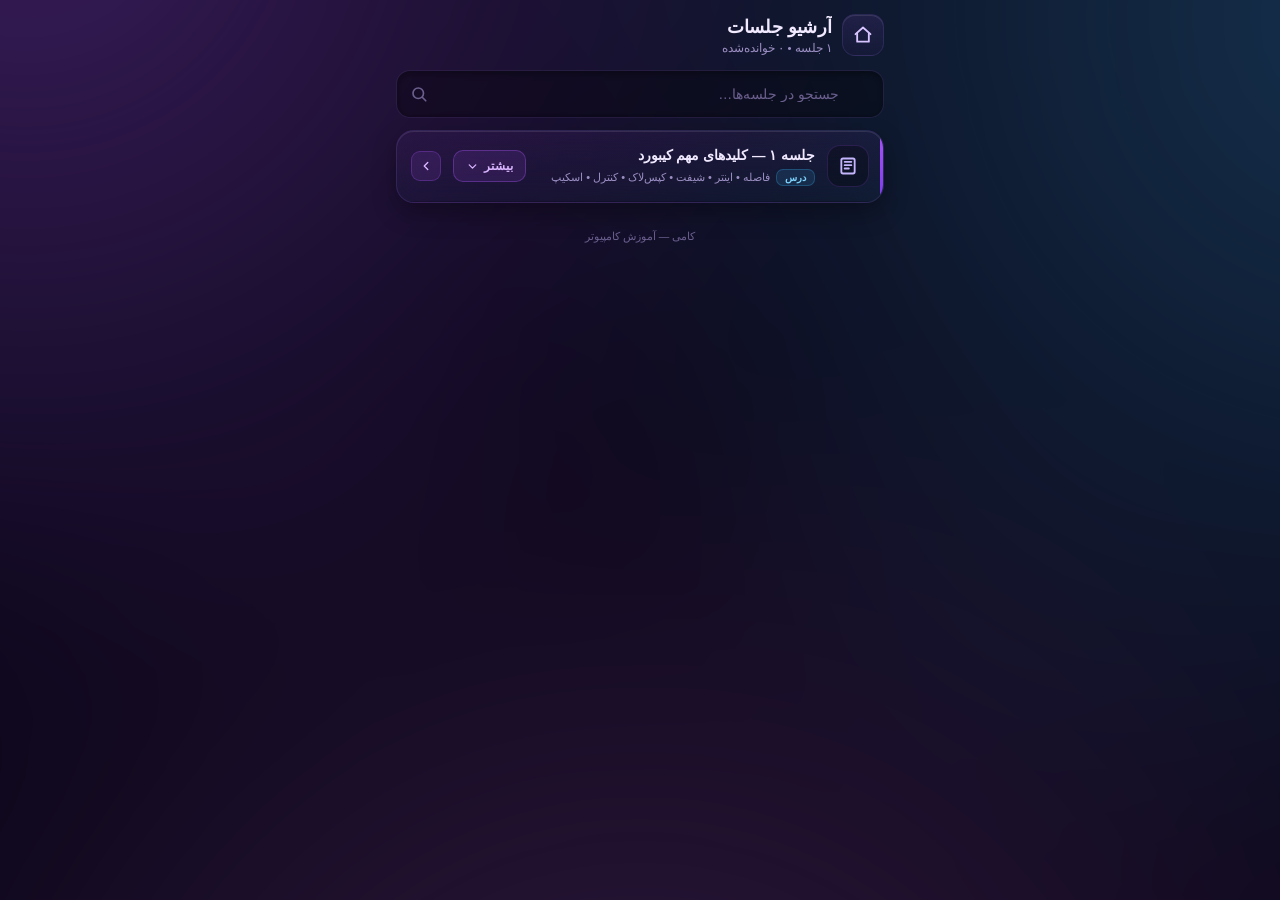
==== B/index.html @ eca8e125 "Create index.html" ====
<!DOCTYPE html>
<html lang="fa" dir="rtl">
<head>
<meta charset="UTF-8">
<meta name="viewport" content="width=device-width, initial-scale=1.0, maximum-scale=1.0, user-scalable=no, viewport-fit=cover">
<meta name="theme-color" content="#0a0618">
<title>آرشیو جلسات — کامی</title>
<style>
:root{
    --bg:#0a0618;
    --stroke:rgba(168,130,255,.14);
    --text:#f0e9ff;
    --muted:#9b8ec2;
    --dim:#6b5f8e;
    --purple:#a855f7;
    --blue:#38bdf8;
    --pink:#e879f9;
    --green:#4ade80;
    --shadow:0 18px 44px rgba(88,28,135,.45);
}

*{
    margin:0; padding:0; box-sizing:border-box;
    -webkit-tap-highlight-color:transparent;
    user-select:none; -webkit-user-select:none;
}

html,body{
    width:100%; min-height:100%;
    overscroll-behavior:none;
}

body{
    font-family:Tahoma,"Segoe UI",Arial,sans-serif;
    direction:rtl;
    color:var(--text);
    background:var(--bg);
    position:relative;
    overflow-x:hidden;
    padding-bottom:32px;
}

body::before{
    content:'';
    position:fixed;
    inset:-25%;
    z-index:0;
    pointer-events:none;
    background:
        radial-gradient(circle at 18% 8%,  rgba(168,85,247,.30), rgba(0,0,0,0) 42%),
        radial-gradient(circle at 88% 18%, rgba(56,189,248,.24), rgba(0,0,0,0) 44%),
        radial-gradient(circle at 50% 108%, rgba(232,121,249,.18), rgba(0,0,0,0) 52%);
    filter:blur(70px);
    animation:aurora 22s ease-in-out infinite alternate;
}
@keyframes aurora{
    0%{ transform:translate3d(0,0,0) scale(1); }
    100%{ transform:translate3d(-3%,3%,0) scale(1.08); }
}

.wrap{
    position:relative;
    z-index:1;
    max-width:520px;
    margin:0 auto;
    padding:14px 16px 40px;
}

/* هدر */
.top{
    display:flex;
    align-items:center;
    gap:10px;
    margin-bottom:14px;
}

.home-btn{
    width:42px; height:42px;
    border-radius:13px;
    border:1px solid var(--stroke);
    background:linear-gradient(180deg, rgba(168,85,247,.12), rgba(168,85,247,.04));
    backdrop-filter:blur(16px);
    -webkit-backdrop-filter:blur(16px);
    box-shadow:inset 0 1px 0 rgba(255,255,255,.10);
    color:#d8c5ff;
    cursor:pointer;
    display:grid; place-items:center;
    flex:0 0 auto;
    transition:transform .14s ease, background .2s;
}
.home-btn:active{ transform:scale(.94); background:rgba(168,85,247,.22); }
.home-btn svg{ width:20px; height:20px; }

.title-block{ flex:1; min-width:0; }
.title-block h1{
    font-size:18px;
    font-weight:bold;
    letter-spacing:.2px;
    margin-bottom:3px;
    white-space:nowrap;
    overflow:hidden;
    text-overflow:ellipsis;
}
.title-block .sub{
    font-size:11.5px;
    color:var(--muted);
}

/* جستجو */
.search{
    position:relative;
    margin-bottom:12px;
}
.search input{
    width:100%;
    height:48px;
    border-radius:14px;
    border:1px solid var(--stroke);
    background:rgba(0,0,0,.30);
    color:var(--text);
    font-family:inherit;
    font-size:14px;
    padding:0 44px 0 14px;
    outline:none;
    transition:border-color .2s, background .2s;
    box-shadow:inset 0 2px 8px rgba(0,0,0,.4);
}
.search input:focus{
    border-color:rgba(168,85,247,.6);
    background:rgba(0,0,0,.4);
}
.search input::placeholder{ color:var(--dim); }
.search svg{
    position:absolute;
    left:14px; top:50%;
    transform:translateY(-50%);
    width:18px; height:18px;
    stroke:var(--dim);
    fill:none;
    stroke-width:2.2;
    stroke-linecap:round;
    stroke-linejoin:round;
    pointer-events:none;
}

/* لیست */
.list{
    display:flex;
    flex-direction:column;
    gap:9px;
}

.entry{
    position:relative;
    border-radius:18px;
    border:1px solid var(--stroke);
    background:linear-gradient(180deg, rgba(168,85,247,.08), rgba(56,189,248,.03));
    backdrop-filter:blur(18px);
    -webkit-backdrop-filter:blur(18px);
    box-shadow:0 10px 24px rgba(0,0,0,.32), inset 0 1px 0 rgba(255,255,255,.10);
    overflow:hidden;
    transition:border-color .2s, background .2s;
}
.entry::before{
    content:'';
    position:absolute;
    right:0; top:0; bottom:0;
    width:3px;
    background:linear-gradient(180deg,#a855f7,#7c3aed);
}
.entry.read{ opacity:.72; }
.entry.read::after{
    content:'✓';
    position:absolute;
    top:12px; left:12px;
    width:20px; height:20px;
    display:grid; place-items:center;
    border-radius:50%;
    background:rgba(74,222,128,.18);
    border:1px solid rgba(74,222,128,.45);
    color:var(--green);
    font-size:11px;
    font-weight:bold;
    z-index:2;
}

.entry-row{
    display:flex;
    align-items:center;
    gap:12px;
    padding:14px;
}

.entry-icon{
    flex:0 0 auto;
    width:42px; height:42px;
    border-radius:13px;
    display:grid; place-items:center;
    background:rgba(0,0,0,.28);
    border:1px solid rgba(168,85,247,.18);
    color:#c4b5fd;
}
.entry-icon svg{
    width:20px; height:20px;
    stroke:currentColor;
    fill:none;
    stroke-width:2.2;
    stroke-linecap:round;
    stroke-linejoin:round;
}

.entry-body{ flex:1; min-width:0; }
.entry-title{
    font-size:13.5px;
    font-weight:bold;
    line-height:1.5;
    margin-bottom:3px;
    overflow:hidden;
    text-overflow:ellipsis;
    white-space:nowrap;
}
.entry-meta{
    font-size:11px;
    color:var(--muted);
    display:flex;
    align-items:center;
    gap:6px;
    flex-wrap:wrap;
}
.entry-meta .pill{
    padding:2px 8px;
    border-radius:7px;
    background:rgba(56,189,248,.12);
    border:1px solid rgba(56,189,248,.25);
    color:#7dd3fc;
    font-size:9.5px;
    font-weight:bold;
}

/* دکمه‌ی بیشتر */
.more-btn{
    flex:0 0 auto;
    min-height:32px;
    padding:0 12px;
    border-radius:10px;
    border:1px solid rgba(168,85,247,.35);
    background:rgba(168,85,247,.12);
    color:#d8b4fe;
    font-family:inherit;
    font-size:11.5px;
    font-weight:bold;
    cursor:pointer;
    display:flex;
    align-items:center;
    gap:5px;
    transition:transform .14s ease, background .2s;
}
.more-btn:active{ transform:scale(.95); background:rgba(168,85,247,.26); }
.more-btn svg{
    width:13px; height:13px;
    stroke:currentColor;
    fill:none;
    stroke-width:2.4;
    stroke-linecap:round;
    stroke-linejoin:round;
    transition:transform .2s;
}
.more-btn.open svg{ transform:rotate(180deg); }

.entry-go{
    flex:0 0 auto;
    width:30px; height:30px;
    border-radius:9px;
    display:grid; place-items:center;
    background:rgba(168,85,247,.12);
    border:1px solid rgba(168,85,247,.28);
    color:#d8b4fe;
    text-decoration:none;
    cursor:pointer;
    transition:transform .14s ease, background .2s;
}
.entry-go:active{ transform:scale(.92); background:rgba(168,85,247,.26); }
.entry-go svg{
    width:14px; height:14px;
    stroke:currentColor;
    fill:none;
    stroke-width:2.4;
    stroke-linecap:round;
    stroke-linejoin:round;
}

/* بخش «بیشتر» */
.entry-more{
    max-height:0;
    overflow:hidden;
    transition:max-height .35s cubic-bezier(.2,.9,.3,1);
    background:rgba(0,0,0,.18);
    border-top:1px solid transparent;
}
.entry.open .entry-more{
    max-height:400px;
    border-top-color:rgba(168,85,247,.16);
}
.entry-more-inner{
    padding:12px 14px 14px;
    font-size:12px;
    color:var(--muted);
    line-height:1.95;
}
.entry-more-inner b{ color:#f0abfc; font-weight:bold; }
.entry-more-inner .tags{
    display:flex;
    flex-wrap:wrap;
    gap:5px;
    margin-top:9px;
}
.entry-more-inner .tags span{
    font-size:10px;
    padding:3px 9px;
    border-radius:7px;
    background:rgba(168,85,247,.12);
    border:1px solid rgba(168,85,247,.26);
    color:#d8b4fe;
}

/* خالی */
.empty{
    text-align:center;
    color:var(--muted);
    font-size:13.5px;
    padding:50px 22px;
    line-height:2.1;
}
.empty .big{ font-size:42px; display:block; margin-bottom:10px; opacity:.5; }

/* فوتر */
.foot{
    text-align:center;
    font-size:10.5px;
    color:var(--dim);
    margin-top:24px;
    line-height:1.9;
}
</style>
</head>
<body>

<div class="wrap">

    <div class="top">
        <button class="home-btn" id="homeBtn" title="خانه">
            <svg viewBox="0 0 24 24" fill="none" stroke="currentColor" stroke-width="2.2" stroke-linecap="round" stroke-linejoin="round">
                <path d="M3 11l9-8 9 8"/>
                <path d="M5 10v10h14V10"/>
            </svg>
        </button>
        <div class="title-block">
            <h1>آرشیو جلسات</h1>
            <div class="sub" id="subLine">—</div>
        </div>
    </div>

    <div class="search">
        <input id="q" type="text" placeholder="جستجو در جلسه‌ها…" autocomplete="off" spellcheck="false">
        <svg viewBox="0 0 24 24">
            <circle cx="11" cy="11" r="7"/>
            <path d="M21 21l-4.3-4.3"/>
        </svg>
    </div>

    <div class="list" id="list"></div>

    <div class="foot">کامی — آموزش کامپیوتر</div>

</div>

<script>
/* ============================================================
   داده‌های آرشیو — فقط همین بخش را برای هر جلسه‌ی جدید ویرایش کن
   ============================================================ */

var ARCHIVE = [
    {
        id:    1,
        title: 'جلسه ۱ — کلیدهای مهم کیبورد',
        file:  '../1-5.html',
        note:  'فاصله • اینتر • شیفت • کپس‌لاک • کنترل • اسکیپ',
        desc:  'در این جلسه با مهم‌ترین کلیدهای کیبورد آشنا می‌شوی: <b>فاصله</b> برای فاصله‌گذاری، <b>اینتر</b> برای رفتن به خط بعد، <b>شیفت</b> برای حروف بزرگ، <b>کپس‌لاک</b> برای قفل کردن حروف بزرگ، <b>کنترل</b> برای میان‌برها و <b>اسکیپ</b> برای لغو کار.',
        tags:  ['کیبورد', 'مقدماتی', 'کلیدهای اصلی']
    }
    /* نمونه‌ی اضافه کردن جلسه‌ی بعدی:
    ,
    {
        id:    2,
        title: 'جلسه ۲ — ماوس',
        file:  '../1-6.html',
        note:  'کلیک چپ • کلیک راست • اسکرول',
        desc:  'در این جلسه یاد می‌گیری ماوس چطور کار می‌کند و هر کلیک چه کاری انجام می‌دهد.',
        tags:  ['ماوس', 'مقدماتی']
    }
    */
];

/* ============================================================
   وضعیت خوانده‌شده (localStorage)
   ============================================================ */

var READ_KEY = 'kami_archive_read_v1';

function loadRead(){
    try{
        var raw = localStorage.getItem(READ_KEY);
        if(!raw) return {};
        var o = JSON.parse(raw);
        return (o && typeof o === 'object') ? o : {};
    }catch(e){ return {}; }
}

function saveRead(obj){
    try{ localStorage.setItem(READ_KEY, JSON.stringify(obj)); }catch(e){}
}

var READ = loadRead();

/* ============================================================
   ابزار
   ============================================================ */

var FA = ['۰','۱','۲','۳','۴','۵','۶','۷','۸','۹'];
function fa(n){ return String(n).replace(/[0-9]/g, function(d){ return FA[+d]; }); }

function el(id){ return document.getElementById(id); }

function escapeHtml(s){
    return String(s == null ? '' : s)
        .replace(/&/g,'&amp;')
        .replace(/</g,'&lt;')
        .replace(/>/g,'&gt;')
        .replace(/"/g,'&quot;');
}

function vibrate(p){
    if(navigator.vibrate){ try{ navigator.vibrate(p); }catch(e){} }
}

/* ============================================================
   وضعیت UI
   ============================================================ */

var state = {
    q: ''
};

/* ============================================================
   فیلتر
   ============================================================ */

function filtered(){
    var q = state.q.trim().toLowerCase();
    if(!q) return ARCHIVE.slice();

    return ARCHIVE.filter(function(item){
        var hay = (item.title + ' ' + (item.note || '') + ' ' + (item.desc || '')).toLowerCase();
        return hay.indexOf(q) !== -1;
    });
}

/* ============================================================
   آیکون‌ها
   ============================================================ */

var ICON = {
    lesson: '<svg viewBox="0 0 24 24"><path d="M4 5a2 2 0 012-2h12a2 2 0 012 2v14a2 2 0 01-2 2H6a2 2 0 01-2-2z"/><path d="M8 7h8M8 11h8M8 15h5"/></svg>',
    go:     '<svg viewBox="0 0 24 24"><path d="M15 6l-6 6 6 6"/></svg>',
    chev:   '<svg viewBox="0 0 24 24"><path d="M6 9l6 6 6-6"/></svg>'
};

/* ============================================================
   رندر لیست
   ============================================================ */

function renderList(){
    var items = filtered();

    if(!items.length){
        el('list').innerHTML =
            '<div class="empty">' +
              '<span class="big">🔍</span>' +
              'چیزی پیدا نشد.<br>' +
              'عبارت جستجو را عوض کن.' +
            '</div>';
        return;
    }

    var h = '';
    for(var i = 0; i < items.length; i++){
        var it = items[i];
        var isRead = !!READ[it.id];

        h += '<div class="entry' + (isRead ? ' read' : '') + '" data-id="' + it.id + '">';

        h +=   '<div class="entry-row">';
        h +=     '<div class="entry-icon">' + ICON.lesson + '</div>';
        h +=     '<div class="entry-body">';
        h +=       '<div class="entry-title">' + escapeHtml(it.title) + '</div>';
        h +=       '<div class="entry-meta">';
        h +=         '<span class="pill">درس</span>';
        if(it.note){ h += '<span>' + escapeHtml(it.note) + '</span>'; }
        h +=       '</div>';
        h +=     '</div>';

        /* دکمه‌ی بیشتر */
        h +=     '<button class="more-btn" data-more="' + it.id + '">';
        h +=       'بیشتر ' + ICON.chev;
        h +=     '</button>';

        /* دکمه‌ی رفتن به فایل */
        h +=     '<a class="entry-go" href="' + escapeHtml(it.file) + '" title="باز کردن جلسه">';
        h +=       ICON.go;
        h +=     '</a>';
        h +=   '</div>';

        /* بخش آکاردئونی «بیشتر» */
        h +=   '<div class="entry-more">';
        h +=     '<div class="entry-more-inner">';
        if(it.desc){ h += '<div>' + it.desc + '</div>'; }
        if(it.tags && it.tags.length){
            h += '<div class="tags">';
            for(var t = 0; t < it.tags.length; t++){
                h += '<span>' + escapeHtml(it.tags[t]) + '</span>';
            }
            h += '</div>';
        }
        h +=     '</div>';
        h +=   '</div>';

        h += '</div>';
    }
    el('list').innerHTML = h;

    /* دکمه‌های بیشتر */
    var moreBtns = el('list').querySelectorAll('.more-btn');
    for(var m = 0; m < moreBtns.length; m++){
        moreBtns[m].onclick = function(e){
            e.stopPropagation();
            var id = this.getAttribute('data-more');
            var card = el('list').querySelector('.entry[data-id="' + id + '"]');
            if(!card) return;
            var opened = card.classList.toggle('open');
            this.classList.toggle('open', opened);
            vibrate(10);
        };
    }

    /* کلیک روی لینک باز کردن جلسه → علامت خوانده‌شده */
    var goLinks = el('list').querySelectorAll('.entry-go');
    for(var g = 0; g < goLinks.length; g++){
        goLinks[g].addEventListener('click', function(){
            var card = this.closest('.entry');
            if(!card) return;
            var id = card.getAttribute('data-id');
            if(id){
                READ[id] = 1;
                saveRead(READ);
                card.classList.add('read');
                renderSub();
            }
            vibrate(15);
        });
    }
}

/* ============================================================
   نوار وضعیت
   ============================================================ */

function renderSub(){
    var total = ARCHIVE.length;
    var read  = 0;
    for(var i = 0; i < total; i++){
        if(READ[ARCHIVE[i].id]) read++;
    }
    el('subLine').textContent =
        fa(total) + ' جلسه  •  ' + fa(read) + ' خوانده‌شده';
}

/* ============================================================
   جستجو
   ============================================================ */

var searchTimer = null;
el('q').addEventListener('input', function(){
    var v = this.value;
    if(searchTimer) clearTimeout(searchTimer);
    searchTimer = setTimeout(function(){
        state.q = v;
        renderList();
    }, 120);
});

/* ============================================================
   دکمه‌ی خانه — به اپ اصلی برمی‌گردد
   ============================================================ */

el('homeBtn').onclick = function(){
    vibrate(15);

    if(window.parent && window.parent !== window){
        try{
            window.parent.postMessage({ kami: 'home' }, '*');
            return;
        }catch(e){}
    }

    try{
        window.location.href = '../index.html';
    }catch(e){
        history.back();
    }
};

/* ============================================================
   شروع
   ============================================================ */

renderList();
renderSub();
</script>

</body>
</html>
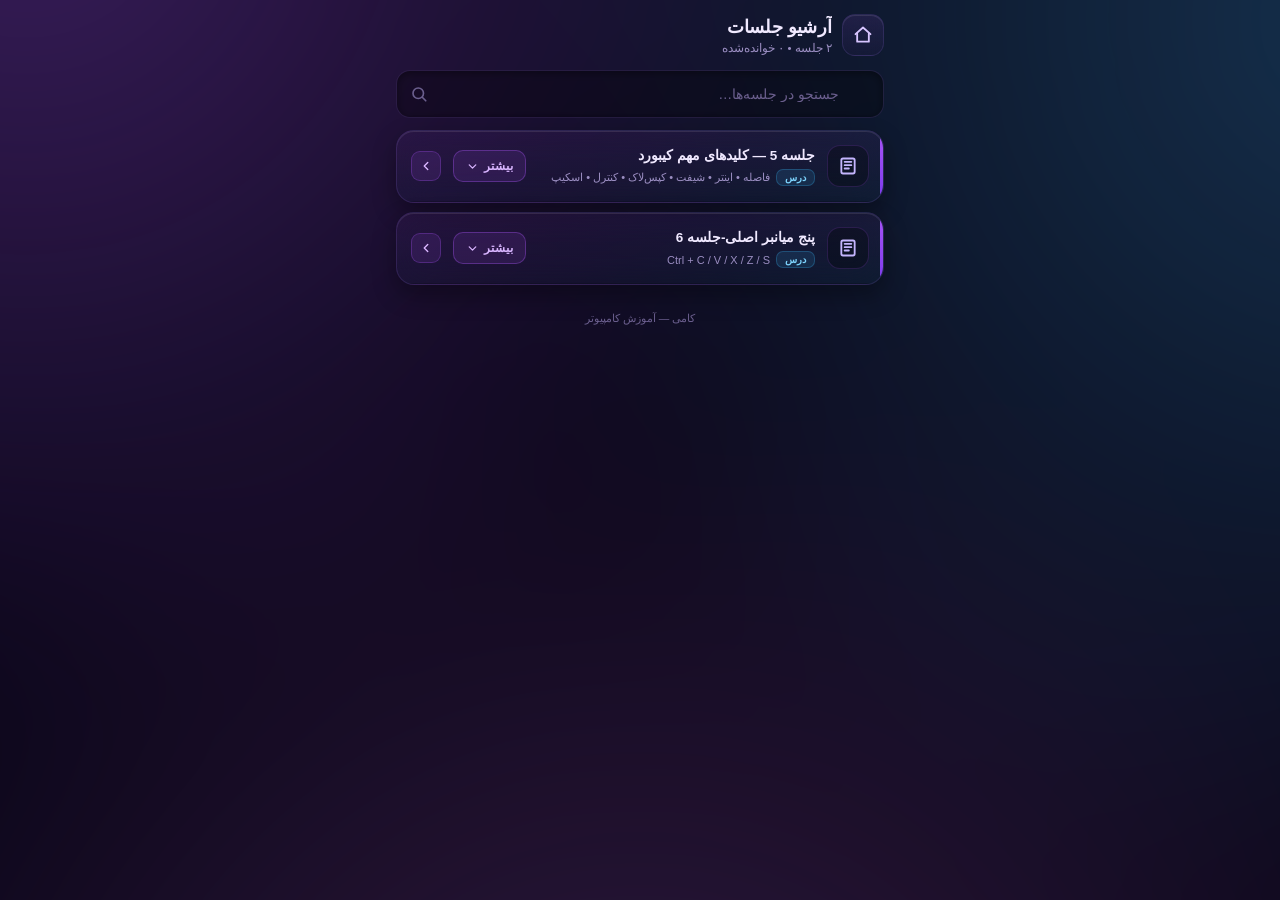
==== commit eed03f3d: "Update index.html" ====
--- a/B/index.html
+++ b/B/index.html
@@ -382,23 +382,23 @@
 var ARCHIVE = [
     {
         id:    1,
-        title: 'جلسه ۱ — کلیدهای مهم کیبورد',
+        title: 'جلسه 5 — کلیدهای مهم کیبورد',
         file:  '../1-5.html',
         note:  'فاصله • اینتر • شیفت • کپس‌لاک • کنترل • اسکیپ',
         desc:  'در این جلسه با مهم‌ترین کلیدهای کیبورد آشنا می‌شوی: <b>فاصله</b> برای فاصله‌گذاری، <b>اینتر</b> برای رفتن به خط بعد، <b>شیفت</b> برای حروف بزرگ، <b>کپس‌لاک</b> برای قفل کردن حروف بزرگ، <b>کنترل</b> برای میان‌برها و <b>اسکیپ</b> برای لغو کار.',
         tags:  ['کیبورد', 'مقدماتی', 'کلیدهای اصلی']
     }
-    /* نمونه‌ی اضافه کردن جلسه‌ی بعدی:
+    /* نمونه‌ی اضافه کردن جلسه‌ی بعدی:*/
     ,
     {
         id:    2,
-        title: 'جلسه ۲ — ماوس',
+        title: 'پنج میانبر اصلی-جلسه 6',
         file:  '../1-6.html',
-        note:  'کلیک چپ • کلیک راست • اسکرول',
-        desc:  'در این جلسه یاد می‌گیری ماوس چطور کار می‌کند و هر کلیک چه کاری انجام می‌دهد.',
-        tags:  ['ماوس', 'مقدماتی']
-    }
-    */
+        note:  'Ctrl + C / V / X / Z / S',
+        desc:  'در این بخش با میان‌برهای ضروری کیبورد آشنا می‌شوی: <b>Ctrl + C</b> برای کپی کردن، <b>Ctrl + V</b> برای چسباندن، <b>Ctrl + X</b> برای بریدن (جابه‌جایی)، <b>Ctrl + Z</b> برای برگرداندن آخرین عمل و <b>Ctrl + S</b> برای ذخیره کردن فایل.',
+        tags:  ['کیبورد', 'مقدماتی', 'کلیدهای اصلی']
+    }
+    
 ];
 
 /* ============================================================
